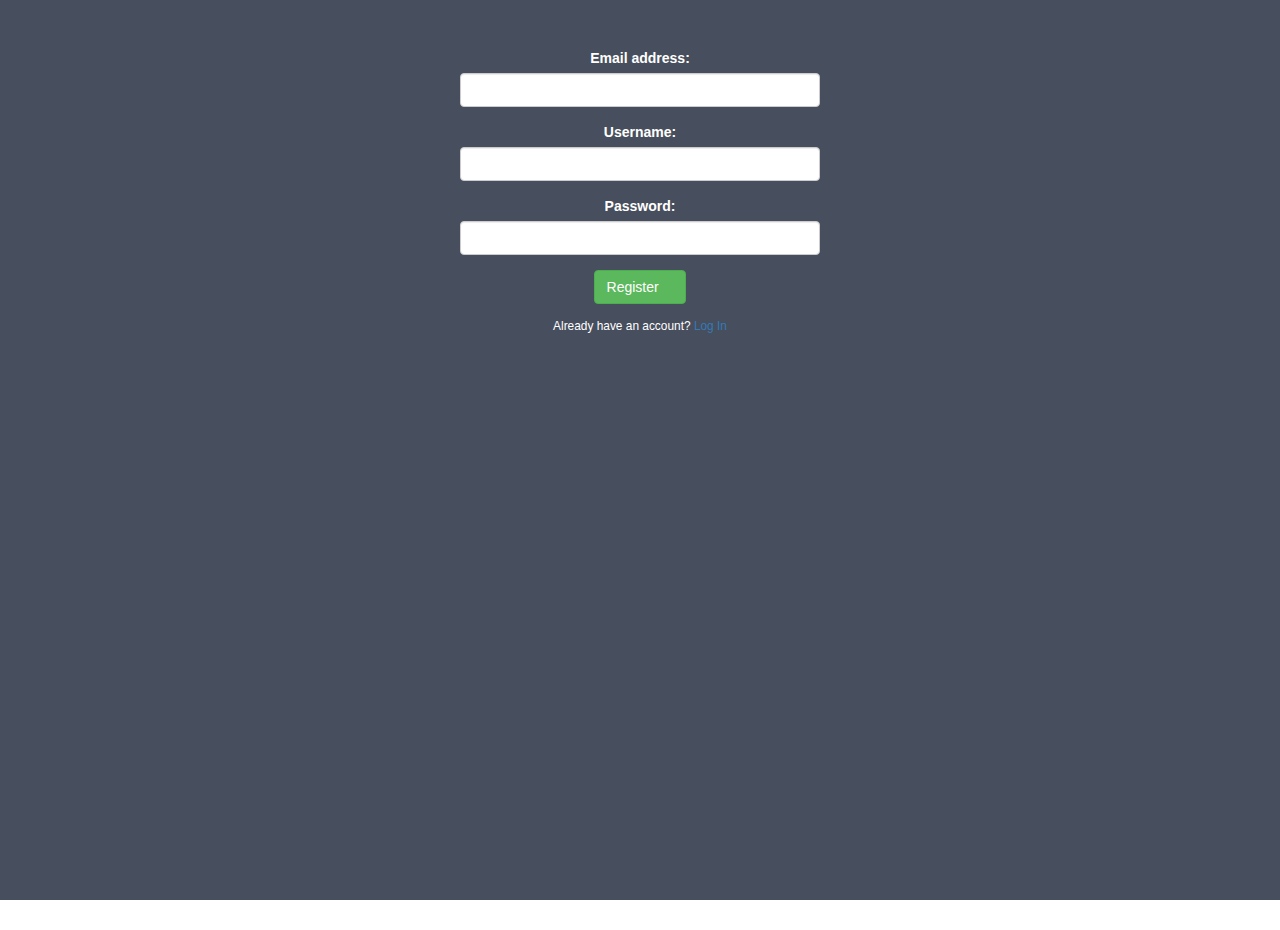
==== register.html @ 036bf5e5 "register.html created" ====
<!DOCTYPE>
<html>
<head>
	<title>Welcome to Goa Singham</title>
	<meta charset="utf-8">
  	<meta name="viewport" content="width=device-width, initial-scale=1">
	<link rel="stylesheet" type="text/css" href="css/bootstrap.min.css">
	<link rel="stylesheet" type="text/css" href="css/style.css">
	
	<script type="text/javascript" src="js/custom.js"></script>
</head>
<body onload="changeLayout()">

	<div class="jumbotron container-fluid text-center bg-1">
	 
	 	
	  	
		
		<div class="container">
			<div class="row">
				
				<div class="col-md-4 col-md-offset-4 text-center">
					<form action="admin/dashboard.html">
					  	<div class="form-group">
					    	<label for="email">Email address:</label>
					    	<input type="email" class="form-control" id="email">
						</div>
						<div class="form-group">
					    	<label for="username">Username:</label>
					    	<input type="text" class="form-control" id="username">
						</div>
						<div class="form-group">
						    <label for="pwd">Password:</label>
						    <input type="password" class="form-control" id="pwd">
						</div>
					  	
					  	<button type="submit" class="btn btn-success btn-radius">Register&nbsp;<i class="glyphicon glyphicon-ok"></i></button>

					</form>
					<small>Already have an account? <a href="index.html">Log In</a></small>
				</div>
			
			</div>
			
		</div>

  	</div>
	
 	
  
</body>
</html>
---- css/style.css ----
.bg-1{
  height: 100vh;
  background-color: #474e5d; 
  color: #ffffff;
}
.margin {margin-bottom: 45px;}
.bg-2 { 
      background-color: #fff;
      
  }
.container-fluid-header {
    padding-top: 70px;
    padding-bottom: 70px;
}
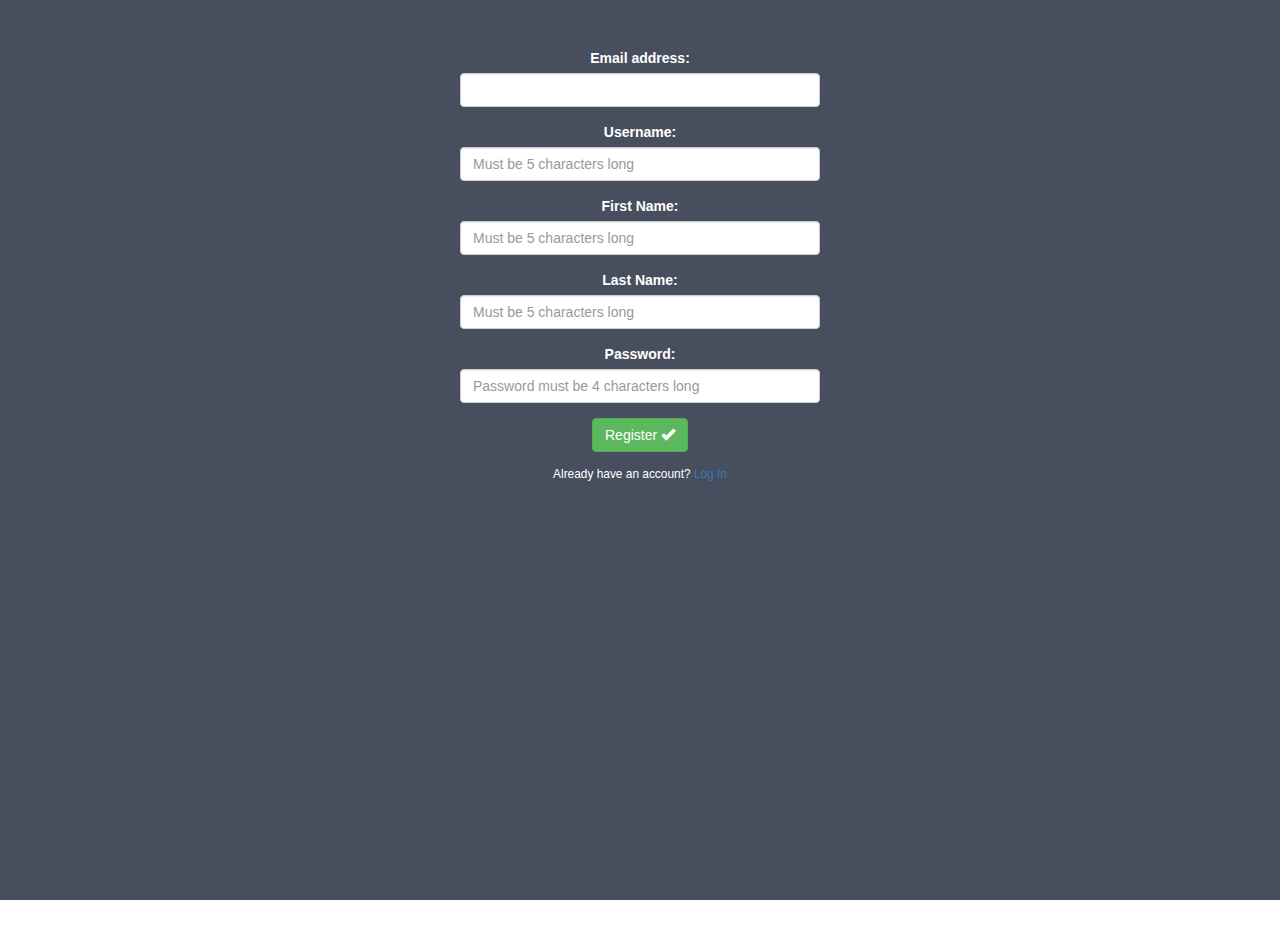
==== commit ae7a3eaa: "email regex created and fname and lname is added" ====
--- a/register.html
+++ b/register.html
@@ -9,7 +9,7 @@
 	
 	<script type="text/javascript" src="js/custom.js"></script>
 </head>
-<body onload="changeLayout()">
+<body>
 
 	<div class="jumbotron container-fluid text-center bg-1">
 	 
@@ -20,18 +20,26 @@
 			<div class="row">
 				
 				<div class="col-md-4 col-md-offset-4 text-center">
-					<form action="admin/dashboard.html">
+					<form action="admin/dashboard.html" id="formSubmit" onsubmit="return(formError());">
 					  	<div class="form-group">
 					    	<label for="email">Email address:</label>
 					    	<input type="email" class="form-control" id="email">
 						</div>
 						<div class="form-group">
 					    	<label for="username">Username:</label>
-					    	<input type="text" class="form-control" id="username">
+					    	<input type="text" class="form-control" id="username" placeholder="Must be 5 characters long">
+						</div>
+						<div class="form-group">
+					    	<label for="fname">First Name:</label>
+					    	<input type="text" class="form-control" id="fname" placeholder="Must be 5 characters long">
+						</div>
+						<div class="form-group">
+					    	<label for="lname">Last Name:</label>
+					    	<input type="text" class="form-control" id="lname" placeholder="Must be 5 characters long">
 						</div>
 						<div class="form-group">
 						    <label for="pwd">Password:</label>
-						    <input type="password" class="form-control" id="pwd">
+						    <input type="password" class="form-control" id="pwd" placeholder="Password must be 4 characters long">
 						</div>
 					  	
 					  	<button type="submit" class="btn btn-success btn-radius">Register&nbsp;<i class="glyphicon glyphicon-ok"></i></button>
--- a/css/style.css
+++ b/css/style.css
@@ -13,3 +13,23 @@
     padding-top: 70px;
     padding-bottom: 70px;
 }
+img.devUser {
+  border: 0 none;
+  display: inline-block;
+  height: auto;
+  max-width: 100%;
+  vertical-align: middle;
+}
+.sidebar{
+  background-color: #333;
+  color:#000;
+
+}
+.cuSize{
+ 
+  border: 1px solid;
+}
+.bg-4 { 
+      background-color: #2f2f2f; 
+      color: #fff;
+  }
